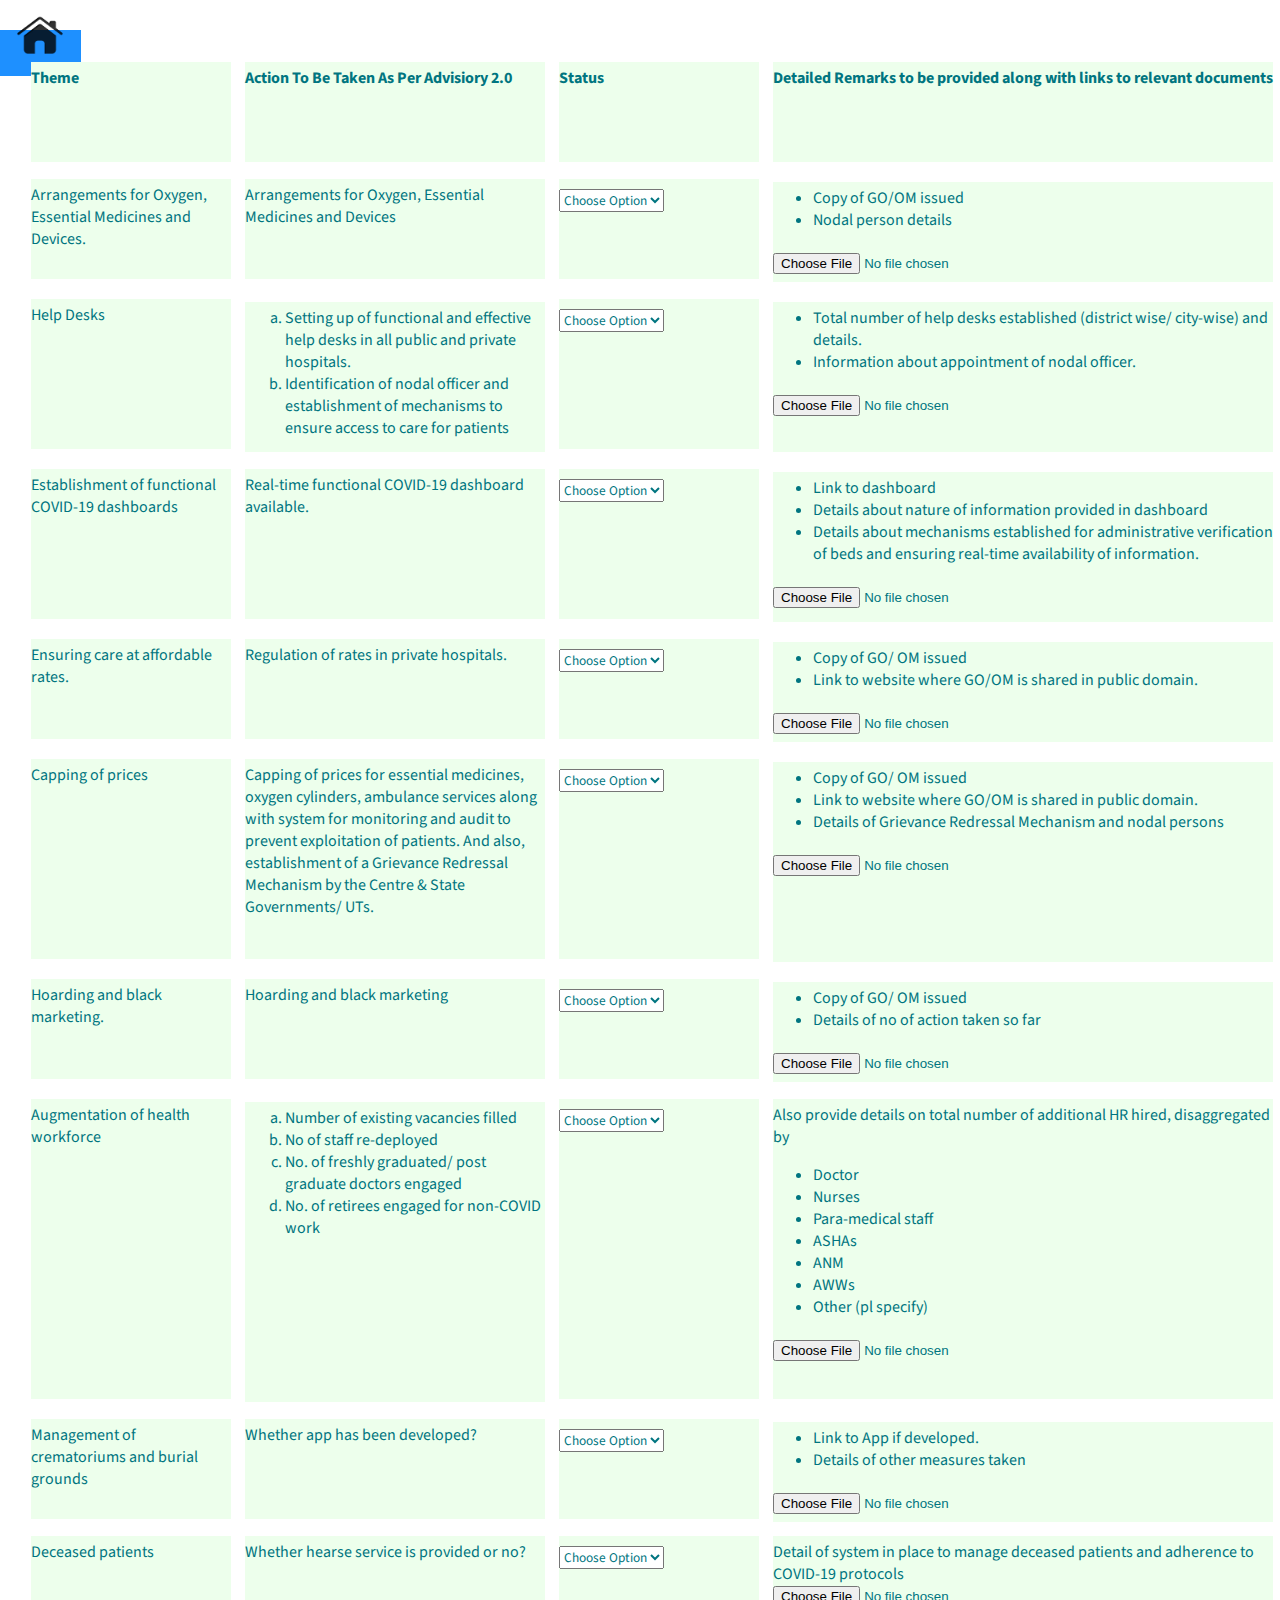
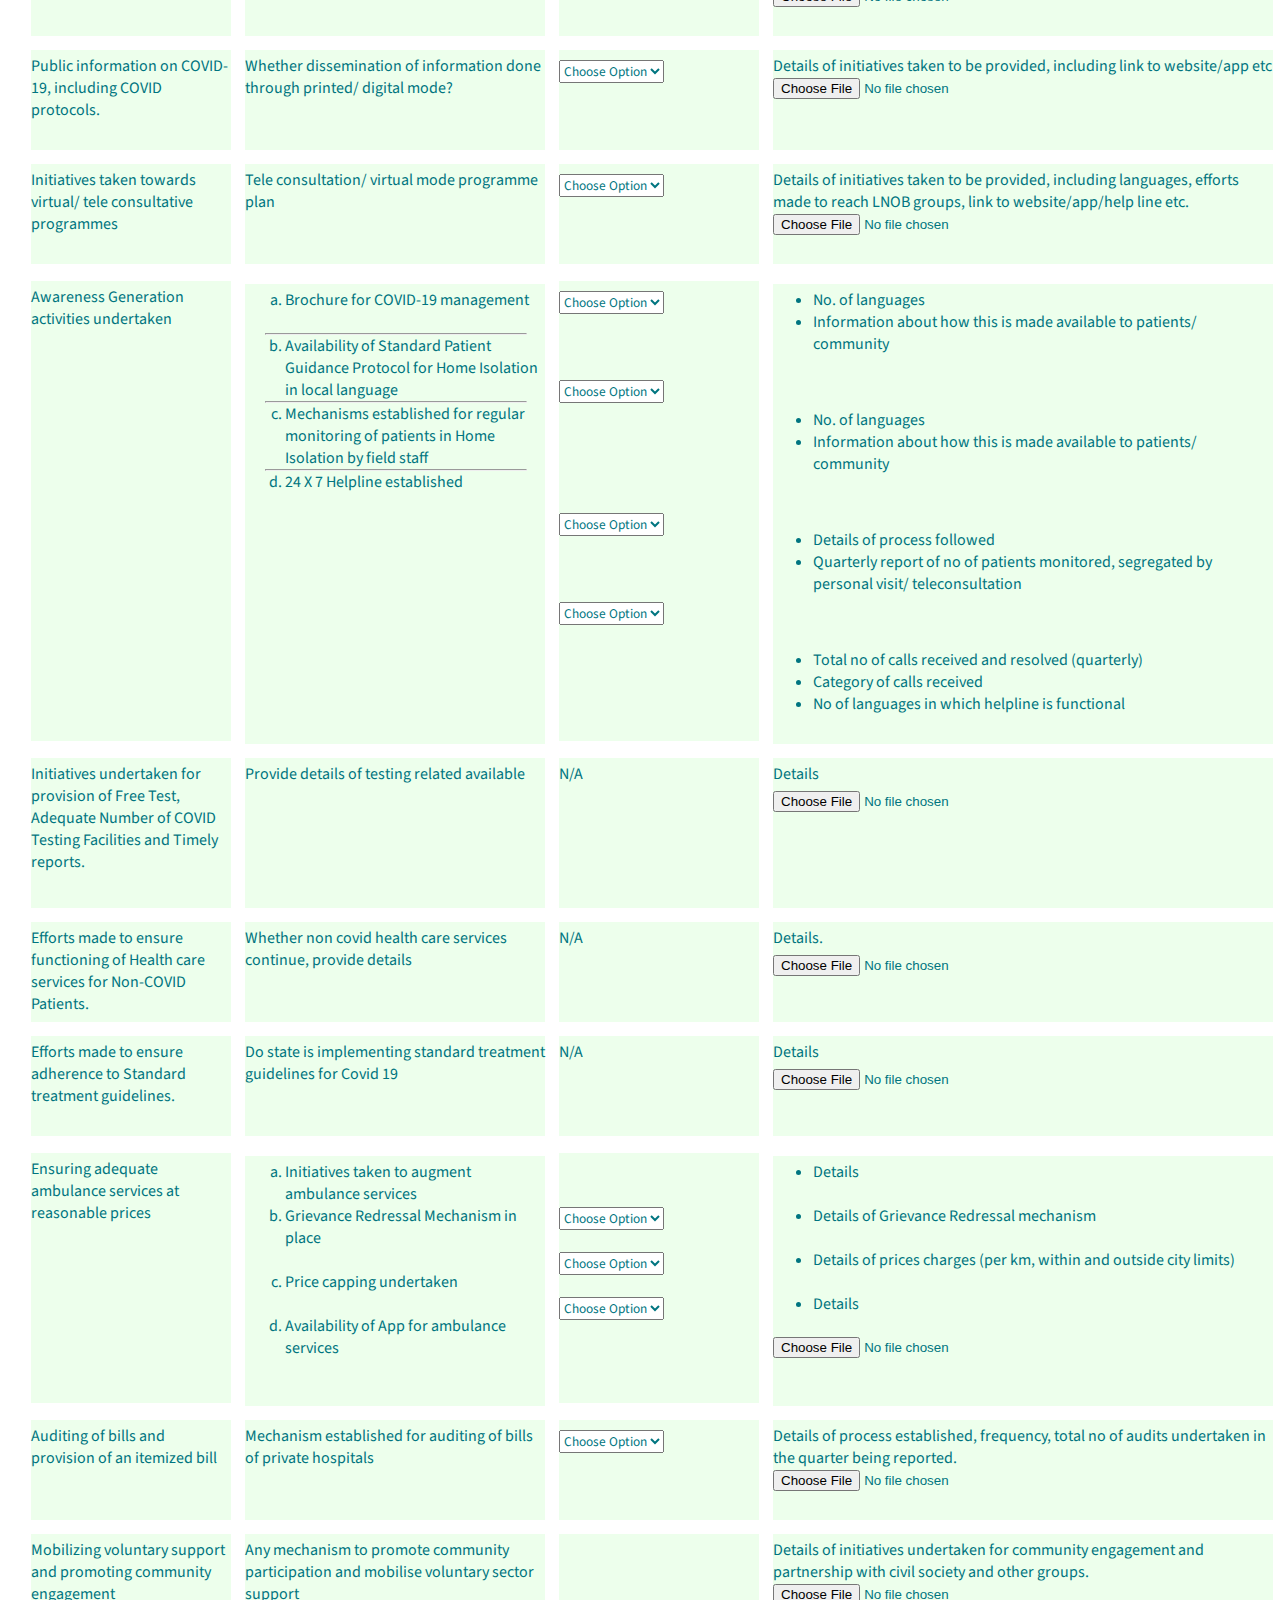
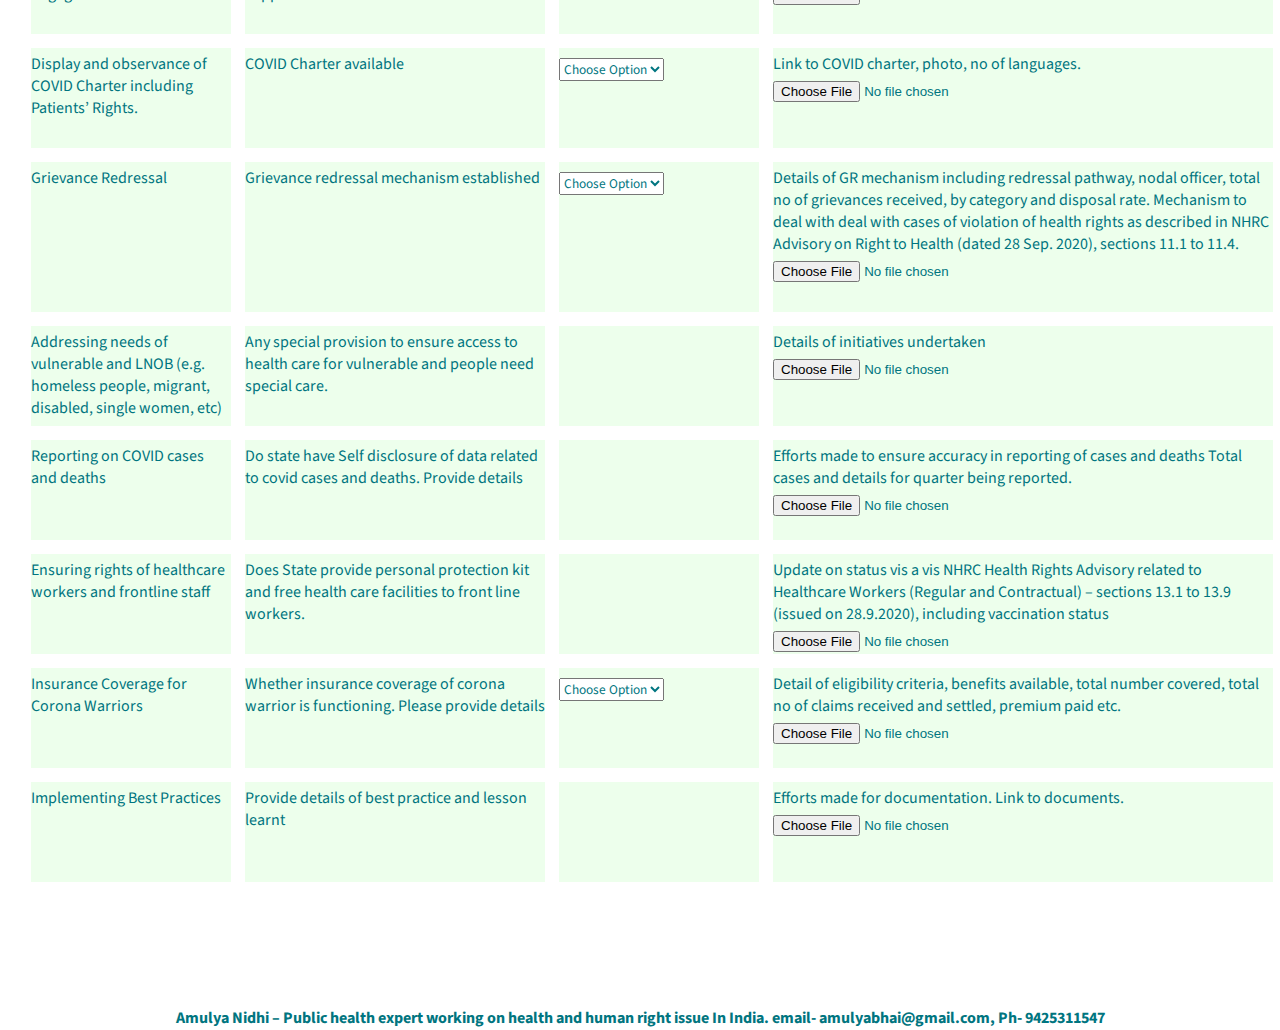
==== table.html @ 3f38bb05 "Add files via upload" ====
<!DOCTYPE html>
<html>
    <head>
        <title>Form</title>
        <meta charset="utf-8">
        <link href="styles.css" rel="StyleSheet">
        <link rel="preconnect" href="https://fonts.gstatic.com">
        <link href="https://fonts.googleapis.com/css2?family=Source+Sans+Pro:wght@300&display=swap" rel="stylesheet">
        <link href="https://cdn.jsdelivr.net/npm/bootstrap@5.0.1/dist/css/bootstrap.min.css" rel="stylesheet" integrity="sha384-+0n0xVW2eSR5OomGNYDnhzAbDsOXxcvSN1TPprVMTNDbiYZCxYbOOl7+AMvyTG2x" crossorigin="anonymous">
    </head>
    <body>
        
            <a href="index.html" class="btn"><img src="homeicon.png" class="icon"></a>
        
        <h1 class="texttable" >StateName</h1>
        <br>
        <br>
        <table>
            <tr>
                <td><div class="CellHeading2">
                    <div class="text1"><strong>Theme</strong></div>
                </div></td>
                <td><div class="CellHeading2" style="width: 300px;">
                    <div class="text1"><strong>Action To Be Taken As Per Advisiory 2.0</strong></div>
                </div></td>
                <td><div class="CellHeading2">
                    <div class="text1"><strong>Status</strong></div>
                </div></td>
                <td><div class="CellHeading2" style="width:500px">
                    <div class="text1"><strong>Detailed Remarks to be provided along with links to relevant documents</strong></div>
                </div></td>
            </tr>
            <tr>
                <td><div class="CellHeading2">
                    <div class="text1">Arrangements for Oxygen, Essential Medicines and Devices.</div>
                </div></td>
                <td><div class="CellHeading2" style="width: 300px;">
                    <div class="text1">Arrangements for Oxygen, Essential Medicines and Devices</div>
                </div></td>
                <td><div class="CellHeading2">
                    <div class="text1"><form>
        <select name="ddlselect" class="text1">
            <option class="text1">Choose Option</option>
            <option value="Yes" class="yes" class="text1">Yes</option>
            <option value="No" class="no" class="text1">No</option>
        </select>
    </form></div>
                </div></td>
                <td><div class="CellHeading2" style="width:500px">
                    <div class="text1"><ul>
                        <li>Copy of GO/OM issued</li>
                        <li>Nodal person details</li>
                    </ul><form action="/action_page.php" class="text1">
                        <input type="file" id="myFile" name="filename">
                        
                      </form></div>
                </div></td>
            </tr>
            <tr>
                <td><div class="CellHeading2" style=" height: 150px;">
                    <div class="text1">Help Desks</div>
                </div></td>
                <td><div class="CellHeading2" style="width: 300px; height: 150px;">
                    <div class="text1"><ol type="a">
                        <li>Setting up of functional and effective help desks in all public and private hospitals.</li>
                        <li>Identification of nodal officer and establishment of mechanisms to ensure access to care for patients </li>
                        
                    </ol></div>
                </div></td>
                <td><div class="CellHeading2" style=" height: 150px;">
                    <div class="text1"><form>
        <select name="ddlselect" class="text1">
            <option class="text1">Choose Option</option>
            <option value="Yes" class="yes" class="text1">Yes</option>
            <option value="No" class="no" class="text1">No</option>
        </select>
    </form></div>
                </div></td>
                <td><div class="CellHeading2" style="width:500px; height: 150px;">
                    <div class="text1"><ul>
                        <li>
                            Total number of help desks established (district wise/ city-wise) and details.
                        </li>
                        <li>
                            Information about appointment of nodal officer.
                        </li>
                    </ul><form action="/action_page.php" class="text1">
                        <input type="file" id="myFile" name="filename">
                        
                      </form></div>
                </div></td>
            </tr>
            <tr>
                <td><div class="CellHeading2" style="height: 150px;">
                    <div class="text1">Establishment of functional COVID-19 dashboards</div>
                </div></td>
                <td><div class="CellHeading2" style="width: 300px; height: 150px;">
                    <div class="text1">Real-time functional COVID-19 dashboard available.</div>
                </div></td>
                <td><div class="CellHeading2" style="height: 150px;">
                    <div class="text1"><form>
        <select name="ddlselect" class="text1">
            <option class="text1">Choose Option</option>
            <option value="Yes" class="yes" class="text1">Yes</option>
            <option value="No" class="no" class="text1">No</option>
        </select>
    </form></div>
                </div></td>
                <td><div class="CellHeading2" style="width:500px; height: 150px;">
                    <div class="text1"><ul>
                        <li>Link to dashboard </li>
                        <li>Details about nature of information provided in dashboard
                        </li>
                        <li>Details about mechanisms established for administrative verification of beds and ensuring real-time availability of information. </li>
                        
                    </ul><form action="/action_page.php" class="text1">
                        <input type="file" id="myFile" name="filename">
                        
                      </form></div>
                </div></td>
            </tr>
            <tr>
                <td><div class="CellHeading2">
                    <div class="text1">Ensuring care at affordable rates.</div>
                </div></td>
                <td><div class="CellHeading2" style="width: 300px;">
                    <div class="text1">Regulation of rates in private hospitals.</div>
                </div></td>
                <td><div class="CellHeading2">
                    <div class="text1"><form>
        <select name="ddlselect" class="text1">
            <option class="text1">Choose Option</option>
            <option value="Yes" class="yes" class="text1">Yes</option>
            <option value="No" class="no" class="text1">No</option>
        </select>
    </form></div>
                </div></td>
                <td><div class="CellHeading2" style="width:500px">
                    <div class="text1"><ul>
                        <li>Copy of GO/ OM issued</li>
                        <li>Link to website where GO/OM is shared in public domain. </li>
                    </ul><form action="/action_page.php" class="text1">
                        <input type="file" id="myFile" name="filename">
                        
                      </form>
                </div>
                </div></td>
            </tr>
            <tr>
                <td><div class="CellHeading2" style="height: 200px;">
                    <div class="text1">Capping of prices</div>
                </div></td>
                <td><div class="CellHeading2" style="width: 300px; height:200px;">
                    <div class="text1">Capping of prices for essential medicines, oxygen cylinders, ambulance services along with system for  monitoring and audit to prevent exploitation of patients. And also, establishment of a Grievance Redressal Mechanism by the Centre & State Governments/ UTs. </div>
                </div></td>
                <td><div class="CellHeading2" style="height:200px ;">
                    <div class="text1"><form>
        <select name="ddlselect" class="text1">
            <option class="text1">Choose Option</option>
            <option value="Yes" class="yes" class="text1">Yes</option>
            <option value="No" class="no" class="text1">No</option>
        </select>
    </form></div>
                </div></td>
                <td><div class="CellHeading2" style="width:500px; height: 200px;">
                    <div class="text1"><ul>
                        <li>Copy of GO/ OM issued</li>
                        <li>Link to website where GO/OM is shared in public domain. </li>
                        <li>Details of Grievance Redressal Mechanism and nodal persons </li>
                    </ul>
                    <form action="/action_page.php" class="text1">
                        <input type="file" id="myFile" name="filename">
                        
                      </form></div>
                </div></td>
            </tr>
            <tr>
                <td><div class="CellHeading2">
                    <div class="text1">Hoarding and black marketing.</div>
                </div></td>
                <td><div class="CellHeading2" style="width: 300px;">
                    <div class="text1">Hoarding and black marketing</div>
                </div></td>
                <td><div class="CellHeading2">
                    <div class="text1"><form>
        <select name="ddlselect" class="text1">
            <option class="text1">Choose Option</option>
            <option value="Yes" class="yes" class="text1">Yes</option>
            <option value="No" class="no" class="text1">No</option>
        </select>
    </form></div>
                </div></td>
                <td><div class="CellHeading2" style="width:500px">
                    <div class="text1"><ul>
                        <li>Copy of GO/ OM issued</li>
                        <li>Details of no of action taken so far</li>
                    </ul>
                    <form action="/action_page.php" class="text1">
                        <input type="file" id="myFile" name="filename">
                        
                      </form></div>
                </div></td>
            </tr>
            <tr>
                <td><div class="CellHeading2" style="height: 300px;">
                    <div class="text1">Augmentation of health workforce </div>
                </div></td>
                <td><div class="CellHeading2" style="width: 300px; height: 300px;">
                    <div class="text1"><ol type="a">
                        <li>Number of existing vacancies filled </li>
                        <li>No of staff re-deployed</li>
                        <li>
                            No. of freshly graduated/ post graduate doctors engaged 
                        </li>
                        <li>No. of retirees engaged for non-COVID work </li>
                    </ol></div>
                </div></td>
                <td><div class="CellHeading2" style="height: 300px;">
                    <div class="text1"><form>
        <select name="ddlselect" class="text1">
            <option class="text1">Choose Option</option>
            <option value="Yes" class="yes" class="text1">Yes</option>
            <option value="No" class="no" class="text1">No</option>
        </select>
    </form></div>
                </div></td>
                <td><div class="CellHeading2" style="width:500px; height: 300px;">
                    <div class="text1">Also provide details on total number of additional HR hired, disaggregated by
                        <ul>
                            <li>Doctor</li>
                            <li>Nurses</li>
                            <li>Para-medical staff</li>
                            <li>ASHAs</li>
                            <li>ANM</li>
                            <li>AWWs</li>
                            <li>Other (pl specify)</li>
                        </ul>
                        <form action="/action_page.php" class="text1">
                            <input type="file" id="myFile" name="filename">
                            
                          </form>
                    </div>
                </div></td>
            </tr>
            <tr>
                <td><div class="CellHeading2">
                    <div class="text1">Management of crematoriums and burial grounds</div>
                </div></td>
                <td><div class="CellHeading2" style="width: 300px;">
                    <div class="text1">Whether app has been developed?</div>
                </div></td>
                <td><div class="CellHeading2">
                    <div class="text1"><form>
        <select name="ddlselect" class="text1">
            <option class="text1">Choose Option</option>
            <option value="Yes" class="yes" class="text1">Yes</option>
            <option value="No" class="no" class="text1">No</option>
        </select>
    </form></div>
                </div></td>
                <td><div class="CellHeading2" style="width:500px">
                    <div class="text1"><ul>
                        <li>Link to App if developed.</li>
                        <li>Details of other measures taken </li>
                    </ul>
                    <form action="/action_page.php" class="text1">
                        <input type="file" id="myFile" name="filename">
                        
                      </form></div>
                </div></td>
            </tr>
            <tr>
                <td><div class="CellHeading2">
                    <div class="text1">Deceased patients </div>
                </div></td>
                <td><div class="CellHeading2" style="width: 300px;">
                    <div class="text1">Whether hearse service is provided or no?</div>
                </div></td>
                <td><div class="CellHeading2">
                    <div class="text1"><form>
        <select name="ddlselect" class="text1">
            <option class="text1">Choose Option</option>
            <option value="Yes" class="yes" class="text1">Yes</option>
            <option value="No" class="no" class="text1">No</option>
        </select>
    </form></div>
                </div></td>
                <td><div class="CellHeading2" style="width:500px">
                    <div class="text1">Detail of system in place to manage deceased patients and adherence to COVID-19 protocols</div>
                    <form action="/action_page.php" class="text1">
                        <input type="file" id="myFile" name="filename">
                        
                      </form></div></td>
            </tr>
            <tr>
                <td><div class="CellHeading2">
                    <div class="text1">Public information on COVID-19, including COVID protocols.</div>
                </div></td>
                <td><div class="CellHeading2" style="width: 300px;">
                    <div class="text1">Whether dissemination of information done through printed/ digital mode?</div>
                </div></td>
                <td><div class="CellHeading2">
                    <div class="text1"><form>
        <select name="ddlselect" class="text1">
            <option class="text1">Choose Option</option>
            <option value="Yes" class="yes" class="text1">Yes</option>
            <option value="No" class="no" class="text1">No</option>
        </select>
    </form></div>
                </div></td>
                <td><div class="CellHeading2" style="width:500px">
                    <div class="text1">Details of initiatives taken to be provided, including link to website/app etc</div>
                    <form action="/action_page.php" class="text1">
                        <input type="file" id="myFile" name="filename">
                        
                      </form></div></td>
            </tr>
            <tr>
                <td><div class="CellHeading2">
                    <div class="text1">Initiatives taken towards virtual/ tele consultative programmes</div>
                </div></td>
                <td><div class="CellHeading2" style="width: 300px;">
                    <div class="text1">Tele consultation/ virtual mode programme plan</div>
                </div></td>
                <td><div class="CellHeading2">
                    <div class="text1"><form>
        <select name="ddlselect" class="text1">
            <option class="text1">Choose Option</option>
            <option value="Yes" class="yes" class="text1">Yes</option>
            <option value="No" class="no" class="text1">No</option>
        </select>
    </form></div>
                </div></td>
                <td><div class="CellHeading2" style="width:500px">
                    <div class="text1">Details of initiatives taken to be provided, including languages, efforts made to reach LNOB groups, link to website/app/help line etc.</div>
                    <form action="/action_page.php" class="text1">
                        <input type="file" id="myFile" name="filename">
                        
                      </form></div></td>
            </tr>
            <tr>
                <td><div class="CellHeading2" style="height: 460px;">
                    <div class="text1">Awareness Generation activities undertaken</div>
                </div></td>
                <td><div class="CellHeading2" style="width: 300px; height: 460px;">
                    <div class="text1"><ol type="a">
                        <li>Brochure for COVID-19 management</li>
                        <br>
                        <hr>
                        <li>Availability of Standard Patient Guidance Protocol for Home Isolation in local language</li>
                        
                        <hr>
                        <li>Mechanisms established for regular monitoring of patients in Home Isolation by field staff</li>
                        
                        <hr>
                        <li>24 X 7 Helpline established</li>
                    </ol></div>
                </div></td>
                <td><div class="CellHeading2" style="height: 460px;">
                    <div class="text1"><form>
        <select name="ddlselect" class="text1">
            <option class="text1">Choose Option</option>
            <option value="Yes" class="yes" class="text1">Yes</option>
            <option value="No" class="no" class="text1">No</option>
        </select>
    </form>
                    <br>
                    <br>
                    <br>
                    <form>
        <select name="ddlselect" class="text1">
            <option class="text1">Choose Option</option>
            <option value="Yes" class="yes" class="text1">Yes</option>
            <option value="No" class="no" class="text1">No</option>
        </select>
    </form>
                    <br>
                    <br>
                    <br>
                    <br>
                    <br>
                    <form>
        <select name="ddlselect" class="text1">
            <option class="text1">Choose Option</option>
            <option value="Yes" class="yes" class="text1">Yes</option>
            <option value="No" class="no" class="text1">No</option>
        </select>
    </form>
                    <br>
                    <br>
                    <br>
                    
                    

                    <form>
        <select name="ddlselect" class="text1">
            <option class="text1">Choose Option</option>
            <option value="Yes" class="yes" class="text1">Yes</option>
            <option value="No" class="no" class="text1">No</option>
        </select>
    </form>
                </div>
                </div></td>
                <td><div class="CellHeading2" style="width:500px; height: 460px;">
                    <div class="text1">
                        <ul>
                            <li>No. of languages</li>
                            <li>Information about how this is made available to patients/ community</li>
                        </ul>
                        <br>
                        
                        <ul>
                            <li>No. of languages</li>
                            <li>Information about how this is made available to patients/ community</li>
                        </ul>
                        <br>
                        <ul>
                            <li>Details of process followed</li>
                            <li>Quarterly report of no of patients monitored, segregated by personal visit/ teleconsultation</li>
                        </ul>
                        <br>
                        <ul>
                            <li>Total no of calls received and resolved (quarterly)</li>
                            <li>Category of calls received</li>
                            <li>No of languages in which helpline is functional</li>
                        </ul>
                        <br>
                        
                        <form action="/action_page.php" class="text1">
                            <input type="file" id="myFile" name="filename">
                            
                          </form></div>
                </div></td>
            </tr>
            <tr>
                <td><div class="CellHeading2" style="height: 150px;">
                    <div class="text1">Initiatives undertaken for provision of Free Test, Adequate Number of COVID Testing Facilities and Timely reports.</div>
                </div></td>
                <td><div class="CellHeading2" style="width: 300px; height: 150px;">
                    <div class="text1">Provide details of testing related available </div>
                </div></td>
                <td><div class="CellHeading2" style="height: 150px;">
                    <div class="text1">N/A</div>
                </div></td>
                <td><div class="CellHeading2" style="width:500px; height: 150px;">
                    <div class="text1">Details
                        <form action="/action_page.php" class="text1">
                            <input type="file" id="myFile" name="filename">
                            
                          </form>
                    </div>
                </div></td>
            </tr>
            <tr>
                <td><div class="CellHeading2">
                    <div class="text1">Efforts made to ensure functioning of Health care services for Non-COVID Patients.</div>
                </div></td>
                <td><div class="CellHeading2" style="width: 300px;">
                    <div class="text1">Whether non covid health care services continue, provide details</div>
                </div></td>
                <td><div class="CellHeading2">
                    <div class="text1">N/A</div>
                </div></td>
                <td><div class="CellHeading2" style="width:500px">
                    <div class="text1">Details.
                        <form action="/action_page.php" class="text1">
                            <input type="file" id="myFile" name="filename">
                            
                          </form>
                    </div>
                </div></td>
            </tr>
            <tr>
                <td><div class="CellHeading2">
                    <div class="text1">Efforts made to ensure adherence to Standard treatment guidelines.</div>
                </div></td>
                <td><div class="CellHeading2" style="width: 300px;">
                    <div class="text1">Do state is implementing standard treatment guidelines for Covid 19</div>
                </div></td>
                <td><div class="CellHeading2">
                    <div class="text1">N/A</div>
                </div></td>
                <td><div class="CellHeading2" style="width:500px">
                    <div class="text1">Details
                        <form action="/action_page.php" class="text1">
                            <input type="file" id="myFile" name="filename">
                            
                          </form>
                    </div>
                </div></td>
            </tr>
            
            <tr>
                <td><div class="CellHeading2" style="height: 250px;">
                    <div class="text1">Ensuring adequate ambulance services at reasonable prices</div>
                </div></td>
                <td><div class="CellHeading2" style="width: 300px; height: 250px;">
                    <div class="text1"><ol type="a">
                        <li>Initiatives taken to augment ambulance services </li>
                        <li>Grievance Redressal Mechanism in place </li>
                        <br>
                        <li>Price capping undertaken</li>
                        <br>
                        <li>Availability of App for ambulance services </li>
                        </ol>
                        </div>
                </div></td>
                <td><div class="CellHeading2" style="height: 250px;">
                    <div class="text1"><br><br><form>
        <select name="ddlselect" class="text1">
            <option class="text1">Choose Option</option>
            <option value="Yes" class="yes" class="text1">Yes</option>
            <option value="No" class="no" class="text1">No</option>
        </select>
    </form>
                    <br>
                    
                    <form>
        <select name="ddlselect" class="text1">
            <option class="text1">Choose Option</option>
            <option value="Yes" class="yes" class="text1">Yes</option>
            <option value="No" class="no" class="text1">No</option>
        </select>
    </form>
                    <br>
                    
                    <form>
        <select name="ddlselect" class="text1">
            <option class="text1">Choose Option</option>
            <option value="Yes" class="yes" class="text1">Yes</option>
            <option value="No" class="no" class="text1">No</option>
        </select>
    </form>
                </div>
                </div></td>
                <td><div class="CellHeading2" style="width:500px; height: 250px;">
                    <div class="text1"><ul>
                        <li>Details</li>
                        <br>
                        <li>Details of Grievance Redressal  mechanism</li>
                        <br>
                        
                        <li>Details of prices charges (per km, within and outside city limits)</li>
                        <br>
                        <li>Details</li>
                    </ul>
                    <form action="/action_page.php" class="text1">
                        <input type="file" id="myFile" name="filename">
                        
                      </form></div>
                </div></td>
            </tr>
            <tr>
                <td><div class="CellHeading2">
                    <div class="text1">Auditing of bills and provision of an itemized bill</div>
                </div></td>
                <td><div class="CellHeading2" style="width: 300px;">
                    <div class="text1">Mechanism established for auditing of bills of private hospitals </div>
                </div></td>
                <td><div class="CellHeading2">
                    <div class="text1"><form>
        <select name="ddlselect" class="text1">
            <option class="text1">Choose Option</option>
            <option value="Yes" class="yes" class="text1">Yes</option>
            <option value="No" class="no" class="text1">No</option>
        </select>
    </form></div>
                </div></td>
                <td><div class="CellHeading2" style="width:500px">
                    <div class="text1">Details of process established, frequency, total no of audits undertaken in the quarter being reported.</div>
                    <form action="/action_page.php" class="text1">
                        <input type="file" id="myFile" name="filename">
                        
                      </form></td>
                </div>
                
            </tr>
            <tr>
                <td><div class="CellHeading2">
                    <div class="text1">Mobilizing voluntary support and promoting community engagement</div>
                </div></td>
                <td><div class="CellHeading2" style="width: 300px;">
                    <div class="text1">Any mechanism to promote community participation and mobilise voluntary sector support</div>
                </div></td>
                <td><div class="CellHeading2">
                    <div class="text1"></div>
                </div></td>
                <td><div class="CellHeading2" style="width:500px">
                    <div class="text1">Details of initiatives undertaken for community engagement and partnership with civil society and other groups.</div>
                    <form action="/action_page.php" class="text1">
                        <input type="file" id="myFile" name="filename">
                        
                      </form></div></td>
            </tr>
            <tr>
                <td><div class="CellHeading2">
                    <div class="text1">Display and observance of COVID Charter including Patients’ Rights.</div>
                </div></td>
                <td><div class="CellHeading2" style="width: 300px;">
                    <div class="text1">COVID Charter available </div>
                </div></td>
                <td><div class="CellHeading2">
                    <div class="text1"><form>
        <select name="ddlselect" class="text1">
            <option class="text1">Choose Option</option>
            <option value="Yes" class="yes" class="text1">Yes</option>
            <option value="No" class="no" class="text1">No</option>
        </select>
    </form></div>
                </div></td>
                <td><div class="CellHeading2" style="width:500px">
                    <div class="text1">Link to COVID charter, photo, no of languages.
                        <form action="/action_page.php" class="text1">
                            <input type="file" id="myFile" name="filename">
                            
                          </form></td>
                    </div>
                </div></td>
            </tr>
            <tr>
                <td><div class="CellHeading2" style="height: 150px;">
                    <div class="text1">Grievance Redressal</div>
                </div></td>
                <td><div class="CellHeading2" style="width: 300px; height: 150px;">
                    <div class="text1">Grievance redressal mechanism established </div>
                </div></td>
                <td><div class="CellHeading2" style="height: 150px;">
                    <div class="text1"><form>
        <select name="ddlselect" class="text1">
            <option class="text1">Choose Option</option>
            <option value="Yes" class="yes" class="text1">Yes</option>
            <option value="No" class="no" class="text1">No</option>
        </select>
    </form></div>
                </div></td>
                <td><div class="CellHeading2" style="width:500px; height: 150px;">
                    <div class="text1">Details of GR mechanism including redressal pathway, nodal officer, total no of grievances received, by category and disposal rate. Mechanism to deal with deal with cases of violation of health rights as described in NHRC Advisory on Right to Health (dated 28 Sep. 2020), sections 11.1 to 11.4.
                        <form action="/action_page.php" class="text1">
                            <input type="file" id="myFile" name="filename">
                            
                          </form></td>
                    </div>
                </div></td>
            </tr>
            <tr>
                <td><div class="CellHeading2">
                    <div class="text1">Addressing needs of vulnerable and LNOB (e.g. homeless people, migrant, disabled, single women, etc)</div>
                </div></td>
                <td><div class="CellHeading2" style="width: 300px;">
                    <div class="text1">Any special provision to ensure access to health care for vulnerable and people need special care.</div>
                </div></td>
                <td><div class="CellHeading2">
                    <div class="text1"></div>
                </div></td>
                <td><div class="CellHeading2" style="width:500px">
                    <div class="text1">Details of initiatives undertaken
                        <form action="/action_page.php" class="text1">
                            <input type="file" id="myFile" name="filename">
                            
                          </form></td>
                    </div>
                </div></td>
            </tr>
            <tr>
                <td><div class="CellHeading2">
                    <div class="text1">Reporting on COVID cases and deaths</div>
                </div></td>
                <td><div class="CellHeading2" style="width: 300px;">
                    <div class="text1">Do state have Self disclosure of data related to covid cases and deaths. Provide details</div>
                </div></td>
                <td><div class="CellHeading2">
                    <div class="text1"></div>
                </div></td>
                <td><div class="CellHeading2" style="width:500px">
                    <div class="text1">Efforts made to ensure accuracy in reporting of cases and deaths
                        Total cases and details for quarter being reported.
                        <form action="/action_page.php" class="text1">
                            <input type="file" id="myFile" name="filename">
                            
                          </form></td></div>
                </div></td>
            </tr>
            <tr>
                <td><div class="CellHeading2">
                    <div class="text1">Ensuring rights of healthcare workers and frontline staff</div>
                </div></td>
                <td><div class="CellHeading2" style="width: 300px;">
                    <div class="text1">Does State provide personal protection kit and free health care facilities to front line workers.</div>
                </div></td>
                <td><div class="CellHeading2">
                    <div class="text1"></div>
                </div></td>
                <td><div class="CellHeading2" style="width:500px">
                    <div class="text1">Update on status vis a vis NHRC Health Rights Advisory related to Healthcare Workers (Regular and Contractual) – sections 13.1 to 13.9 (issued on 28.9.2020), including vaccination status <form action="/action_page.php" class="text1">
                        <input type="file" id="myFile" name="filename">
                        
                      </form></td></div>
                </div></td>
            </tr>
            <tr>
                <td><div class="CellHeading2">
                    <div class="text1">Insurance Coverage for Corona Warriors</div>
                </div></td>
                <td><div class="CellHeading2" style="width: 300px;">
                    <div class="text1">Whether insurance coverage of corona warrior is functioning. Please provide details</div>
                </div></td>
                <td><div class="CellHeading2">
                    <div class="text1"><form>
        <select name="ddlselect" class="text1">
            <option class="text1">Choose Option</option>
            <option value="Yes" class="yes" class="text1">Yes</option>
            <option value="No" class="no" class="text1">No</option>
        </select>
    </form></div>
                </div></td>
                <td><div class="CellHeading2" style="width:500px">
                    <div class="text1">Detail of eligibility criteria, benefits available, total number covered, total no of claims received and settled, premium paid etc.<form action="/action_page.php" class="text1">
                        <input type="file" id="myFile" name="filename">
                        
                      </form></td></div>
                </div></td>
            </tr>
            <tr>
                <td><div class="CellHeading2">
                    <div class="text1">Implementing Best Practices</div>
                </div></td>
                <td><div class="CellHeading2" style="width: 300px;">
                    <div class="text1">Provide details of best practice and lesson learnt</div>
                </div></td>
                <td><div class="CellHeading2">
                    <div class="text1"></div>
                </div></td>
                <td><div class="CellHeading2" style="width:500px">
                    <div class="text1">Efforts made for documentation. Link to documents.<form action="/action_page.php" class="text1">
                        <input type="file" id="myFile" name="filename">
                        
                      </form></td></div>
                </div></td>
            </tr>
        </table>


     <script src="https://ajax.googleapis.com/ajax/libs/jquery/3.6.0/jquery.min.js"></script> 
     <script src="table.js"></script>  
    </body>
    
    <footer>
        <h4 class="text">Amulya Nidhi – Public health expert working on health and human right issue In India. email- amulyabhai@gmail.com, Ph- 9425311547</h4>
    </footer>
</html>
---- styles.css ----
body{
    font-family: 'Source Sans Pro', sans-serif;
    text-align: center;
}
.CellHeading{
    width:200px;
    height:50px;
    text-align: center;
    margin-top: 10px;
    margin-right: 10px;
    background-color: #edffec;
    position: relative;
    left:200px;
}
.text{
    font-family: 'Source Sans Pro', sans-serif;
    color: #007580;
    font-style: inherit;
    position: relative;
    top:20px;
}
footer{
    font-family: 'Source Sans Pro', sans-serif;
    text-align: center;

}
.CellHeading2{
    width:200px;
    height:100px;
    text-align: left;
    margin-top: 10px;
    margin-right: 10px;
    background-color: #edffec;
    position: relative;
    left:20px;
    bottom:80px;
}
.text1{
    font-family: 'Source Sans Pro', sans-serif;
    color: #007580;
    font-style: inherit;
    position: relative;
    top:5px;
}
.texttable{
    font-family: 'Source Sans Pro', sans-serif;
    color: #007580;
    font-style: inherit;
    position: relative;
    bottom:60px;
}
hr{
    width:100%;
    margin: 0px;
    position: relative;
    right:20px;
}
.btn{
    background-color: DodgerBlue; /* Blue background */
  border:none; /* Remove borders */
  color: white; /* White text */
  padding: 12px 16px; /* Some padding */
  font-size: 16px; /* Set a font size */
  cursor: pointer; /* Mouse pointer on hover */
  position: relative;
  right:600px
}
.icon{
    height: 50px;
    width:50px;
}
.dropdown1 {
    position: relative;
    display: inline-block;
  }
  
nav ul{
    list-style: none;
    margin-top:2%;
}
nav ul li{
    background: #edffec;
    width:100px;
    
    height: 50px;
    line-height:20px;
    text-align: left;
    float:left;
    color:#edffec;
    font-size:16px;
    position: relative;

}
nav ul li:hover{
    background-color: wheat;

}
nav ul ul {
    display:none;
}
nav ul li:hover > ul{
    display: block;

}
nav ul ul ul {
    margin-left: 170px;
    top:0;
    position:absolute;
}
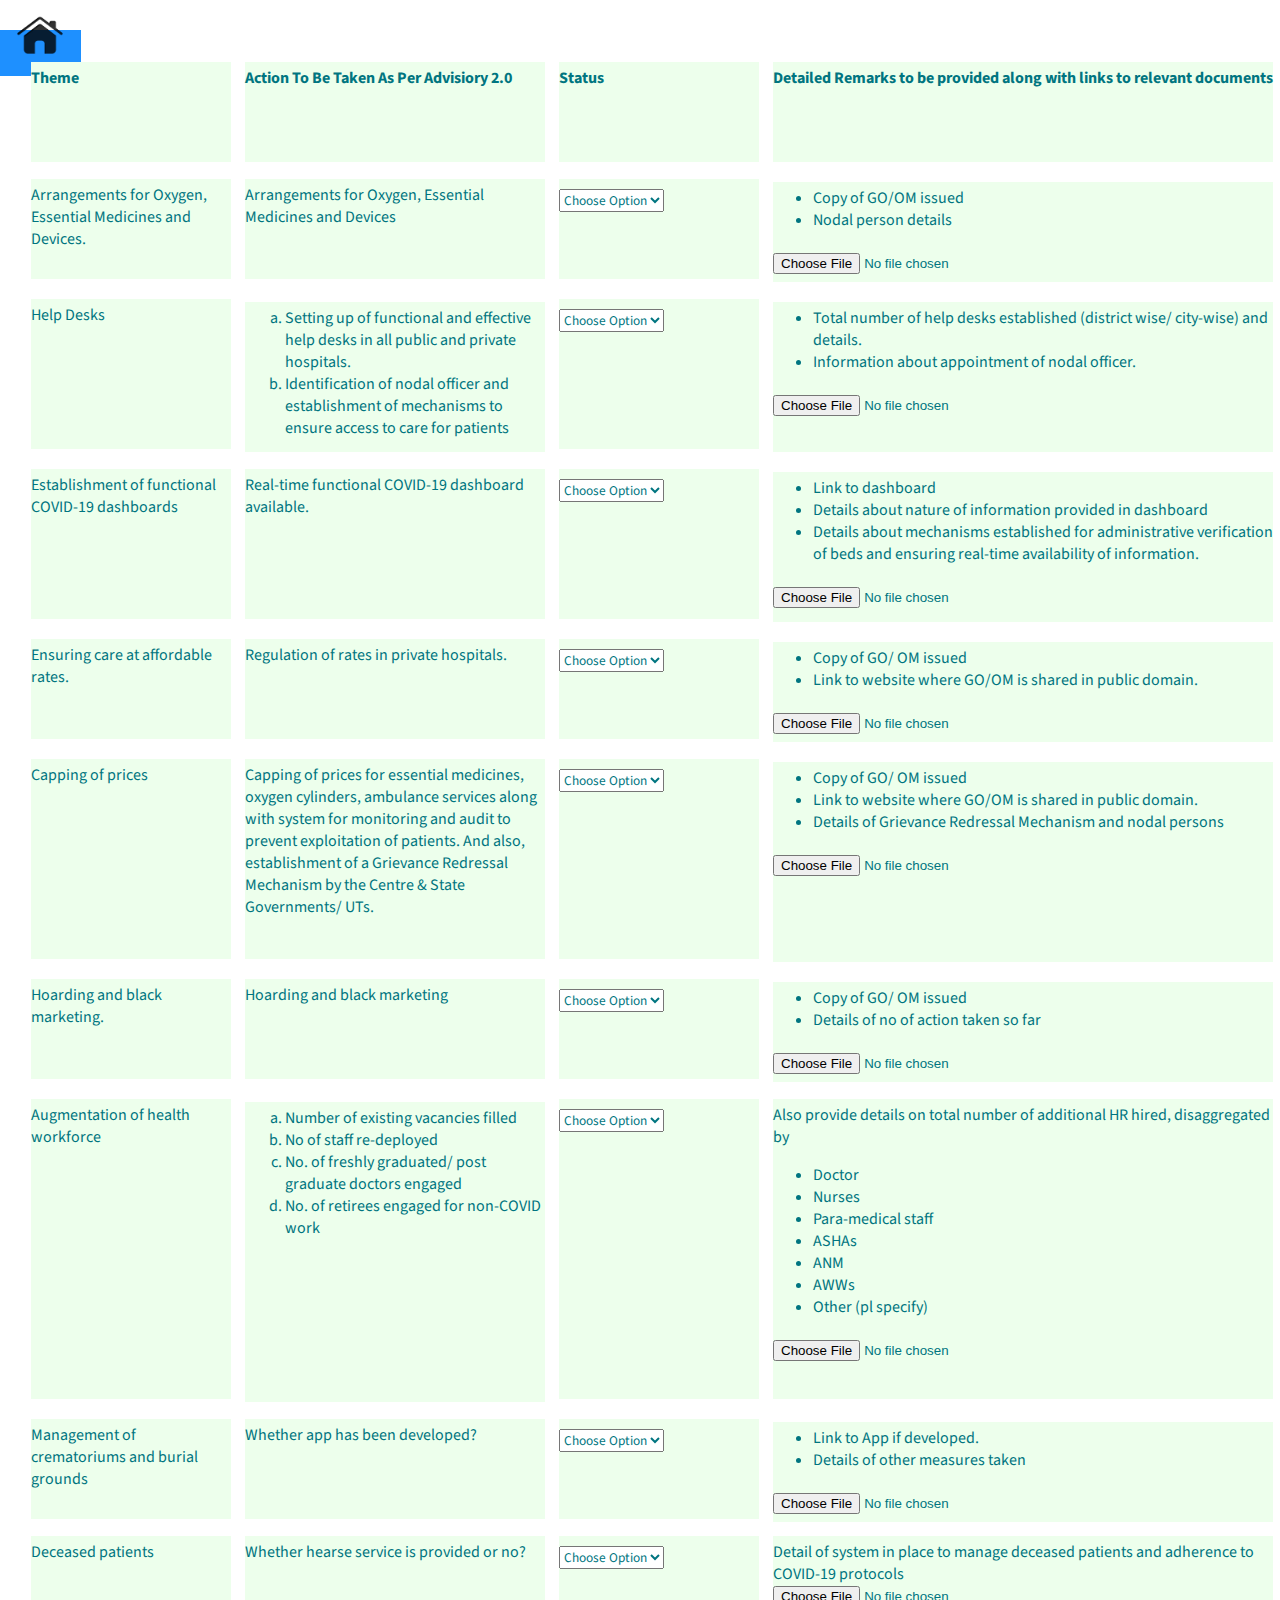
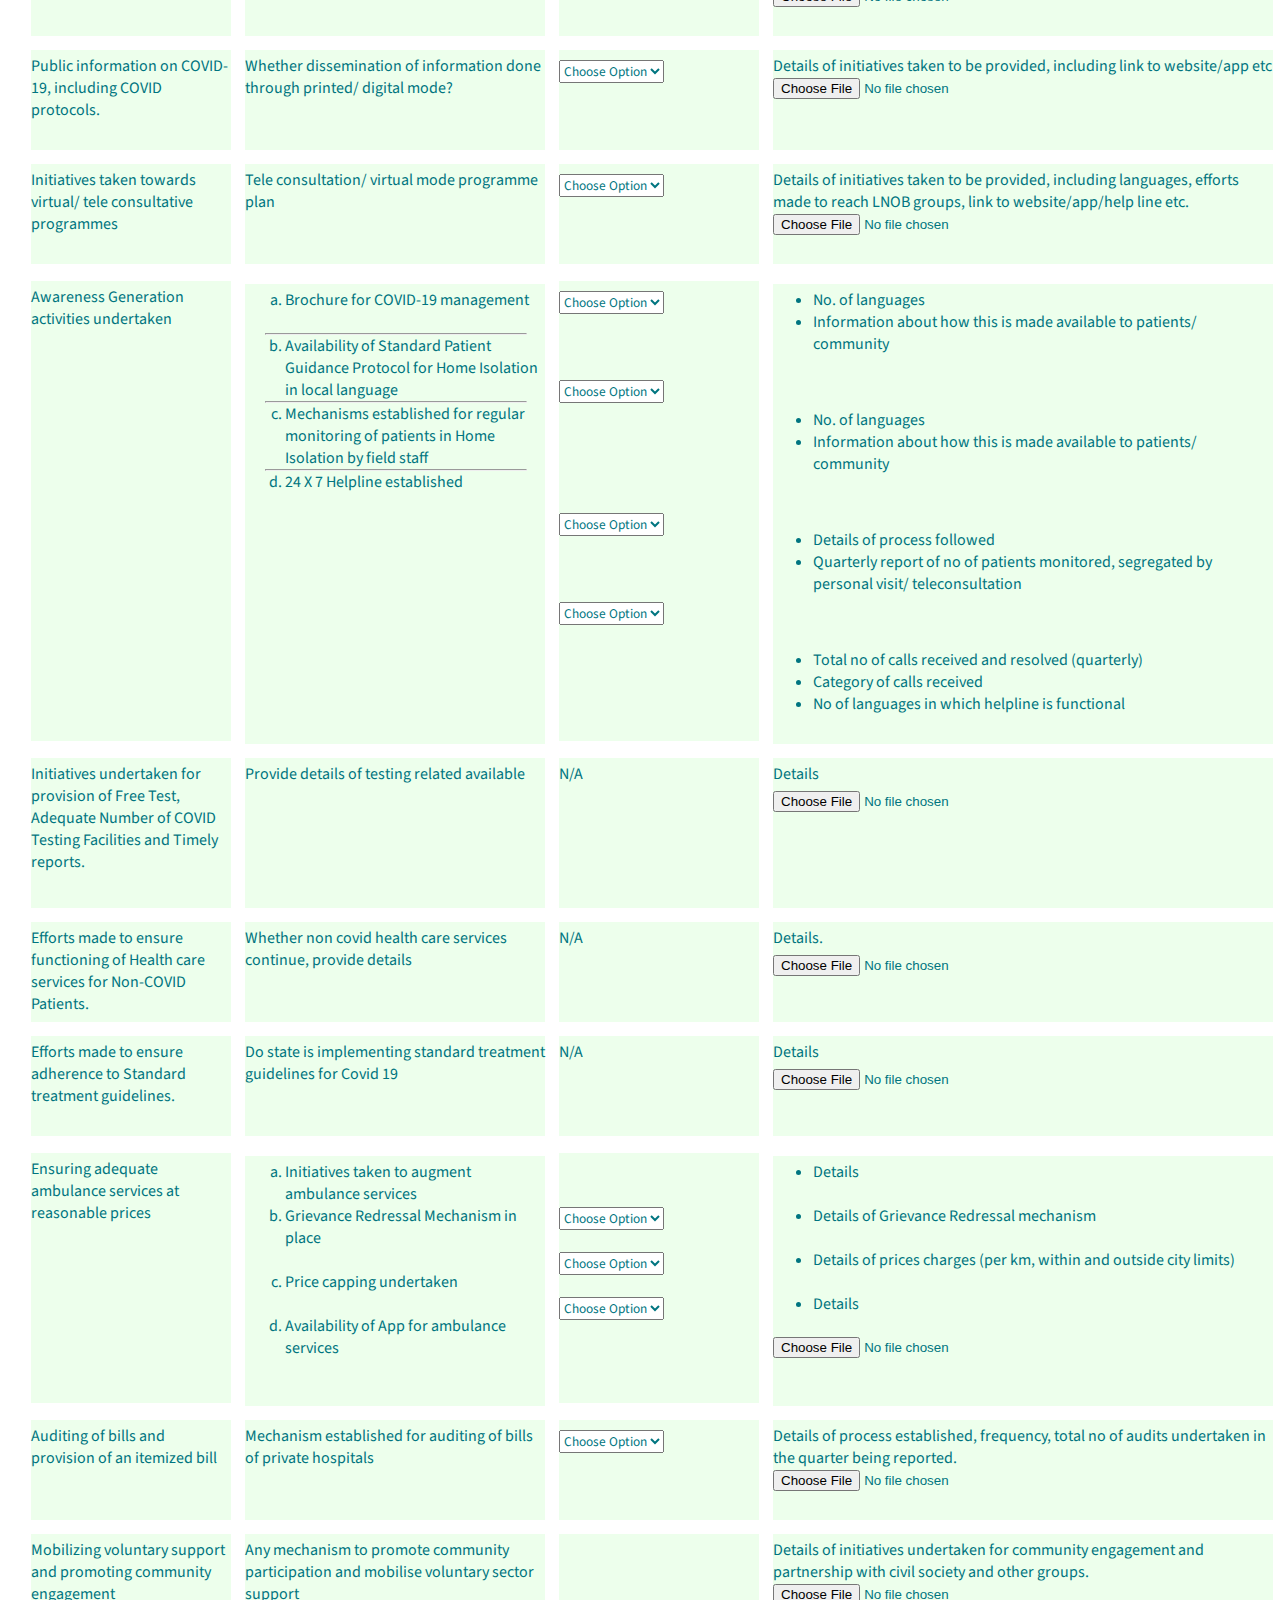
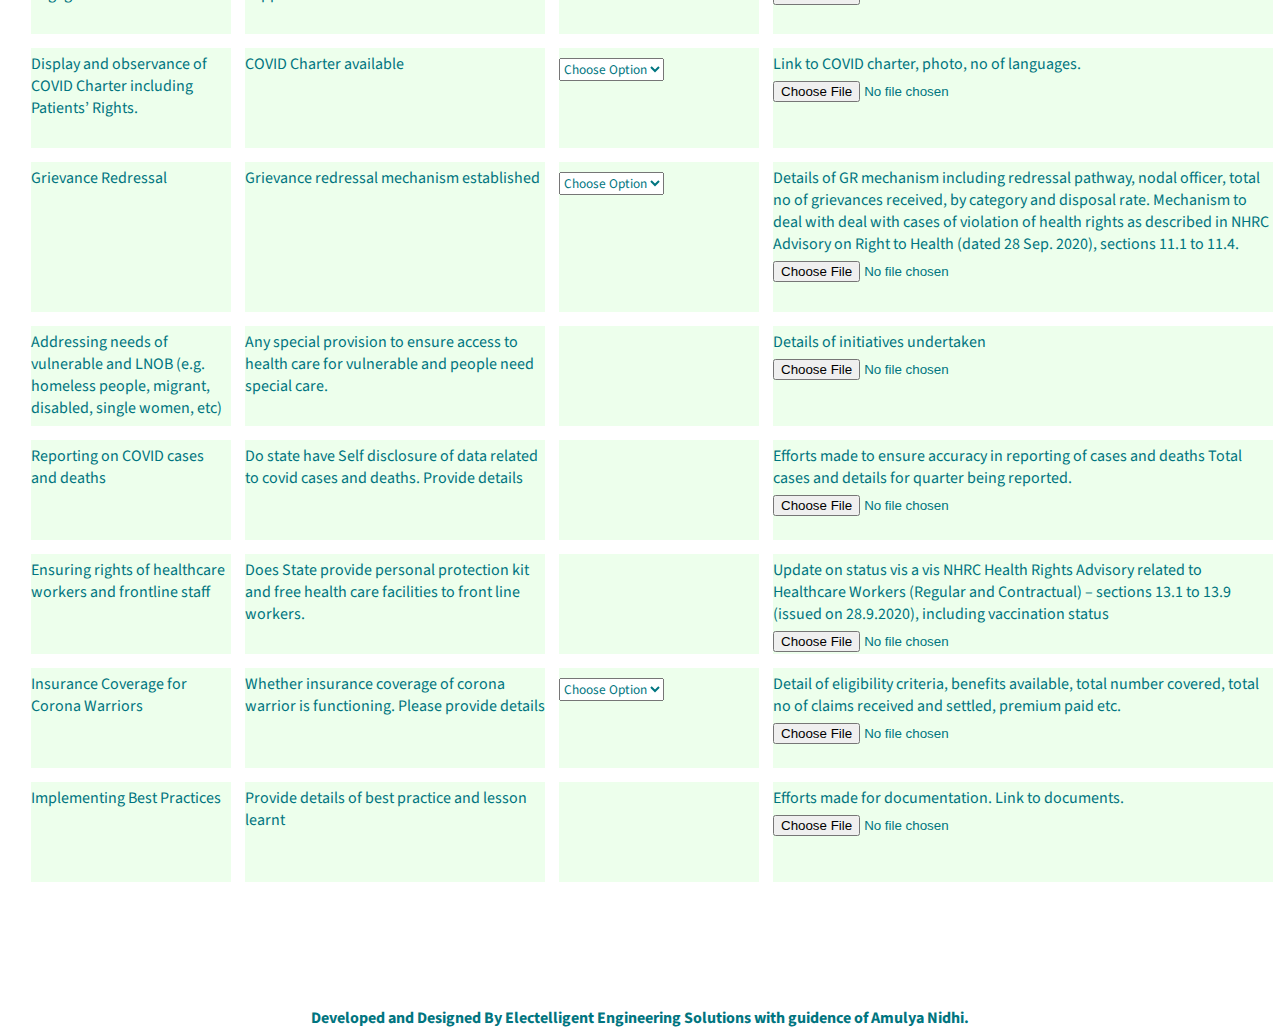
==== commit 5c567206: "Update table.html" ====
--- a/table.html
+++ b/table.html
@@ -745,6 +745,6 @@
     </body>
     
     <footer>
-        <h4 class="text">Amulya Nidhi – Public health expert working on health and human right issue In India. email- amulyabhai@gmail.com, Ph- 9425311547</h4>
+        <h4 class="text">Developed and Designed By Electelligent Engineering Solutions with guidence of Amulya Nidhi.</h4>
     </footer>
-</html>+</html>
